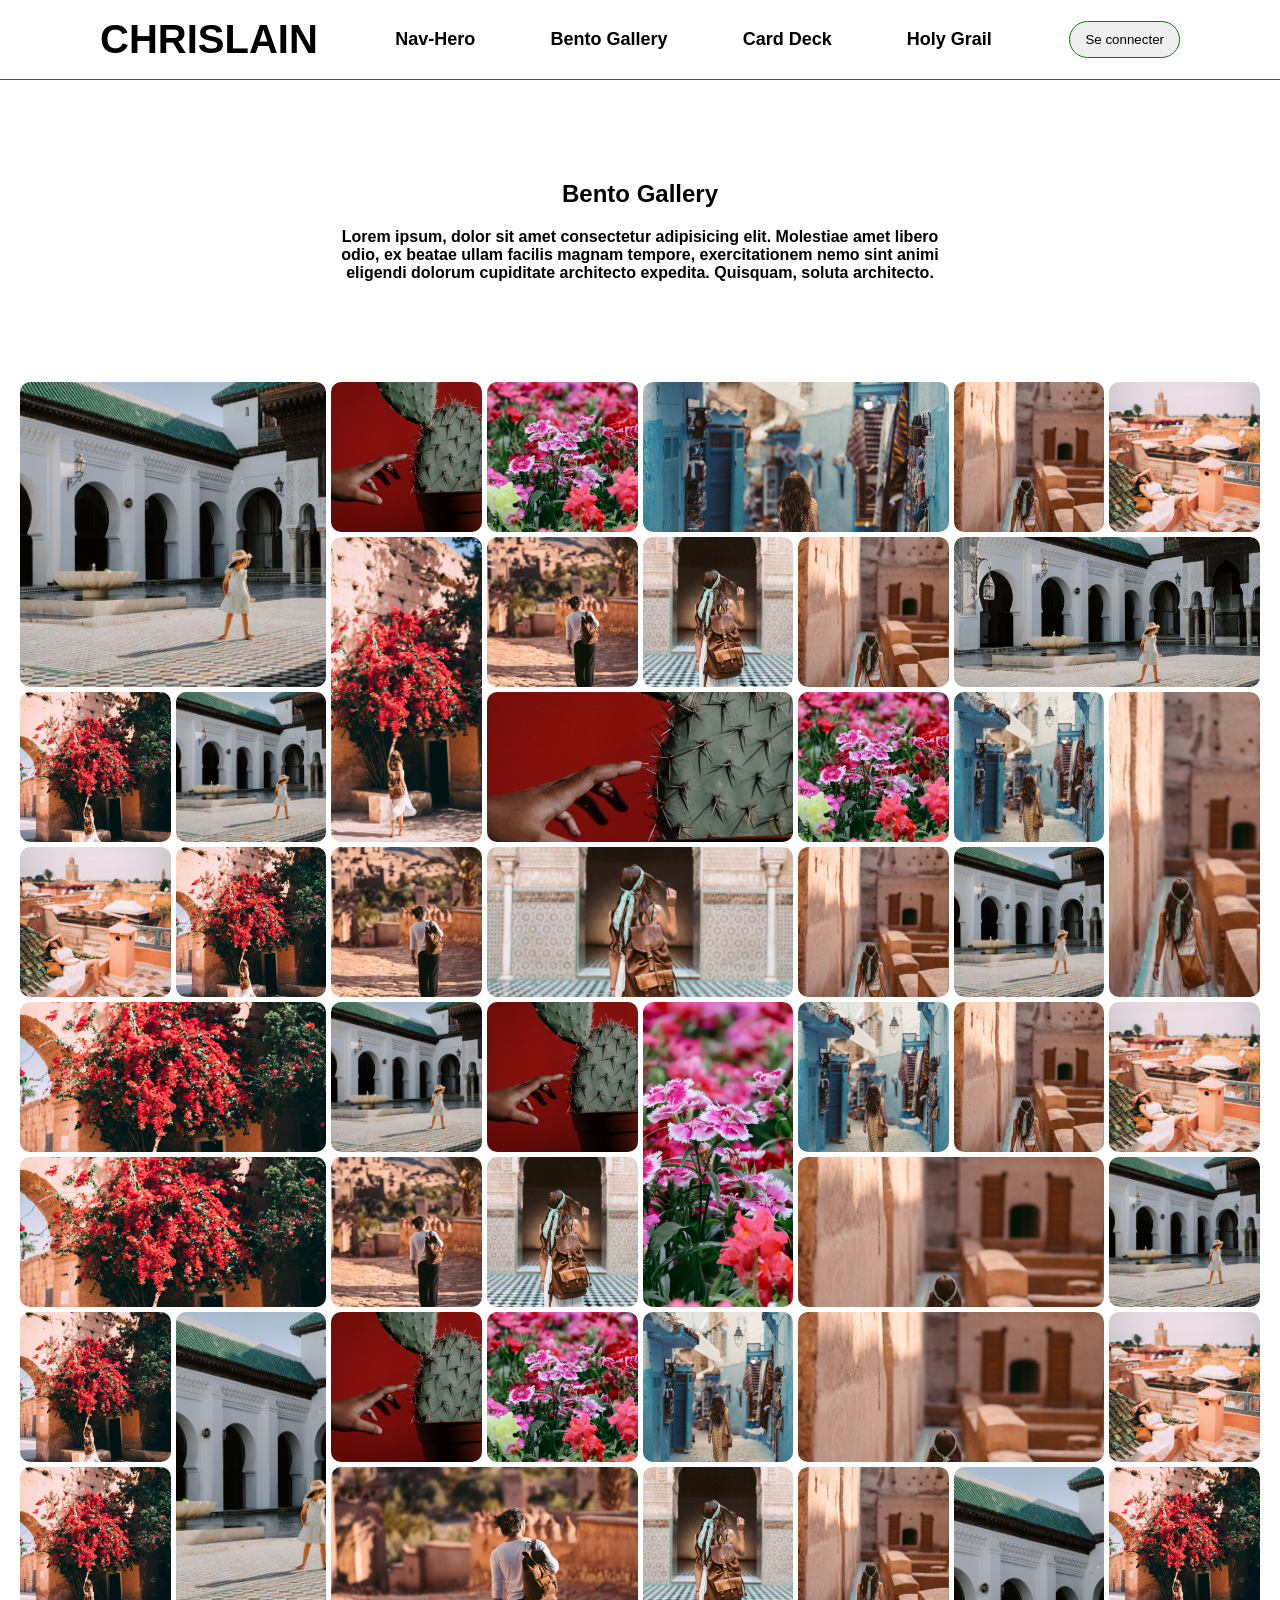
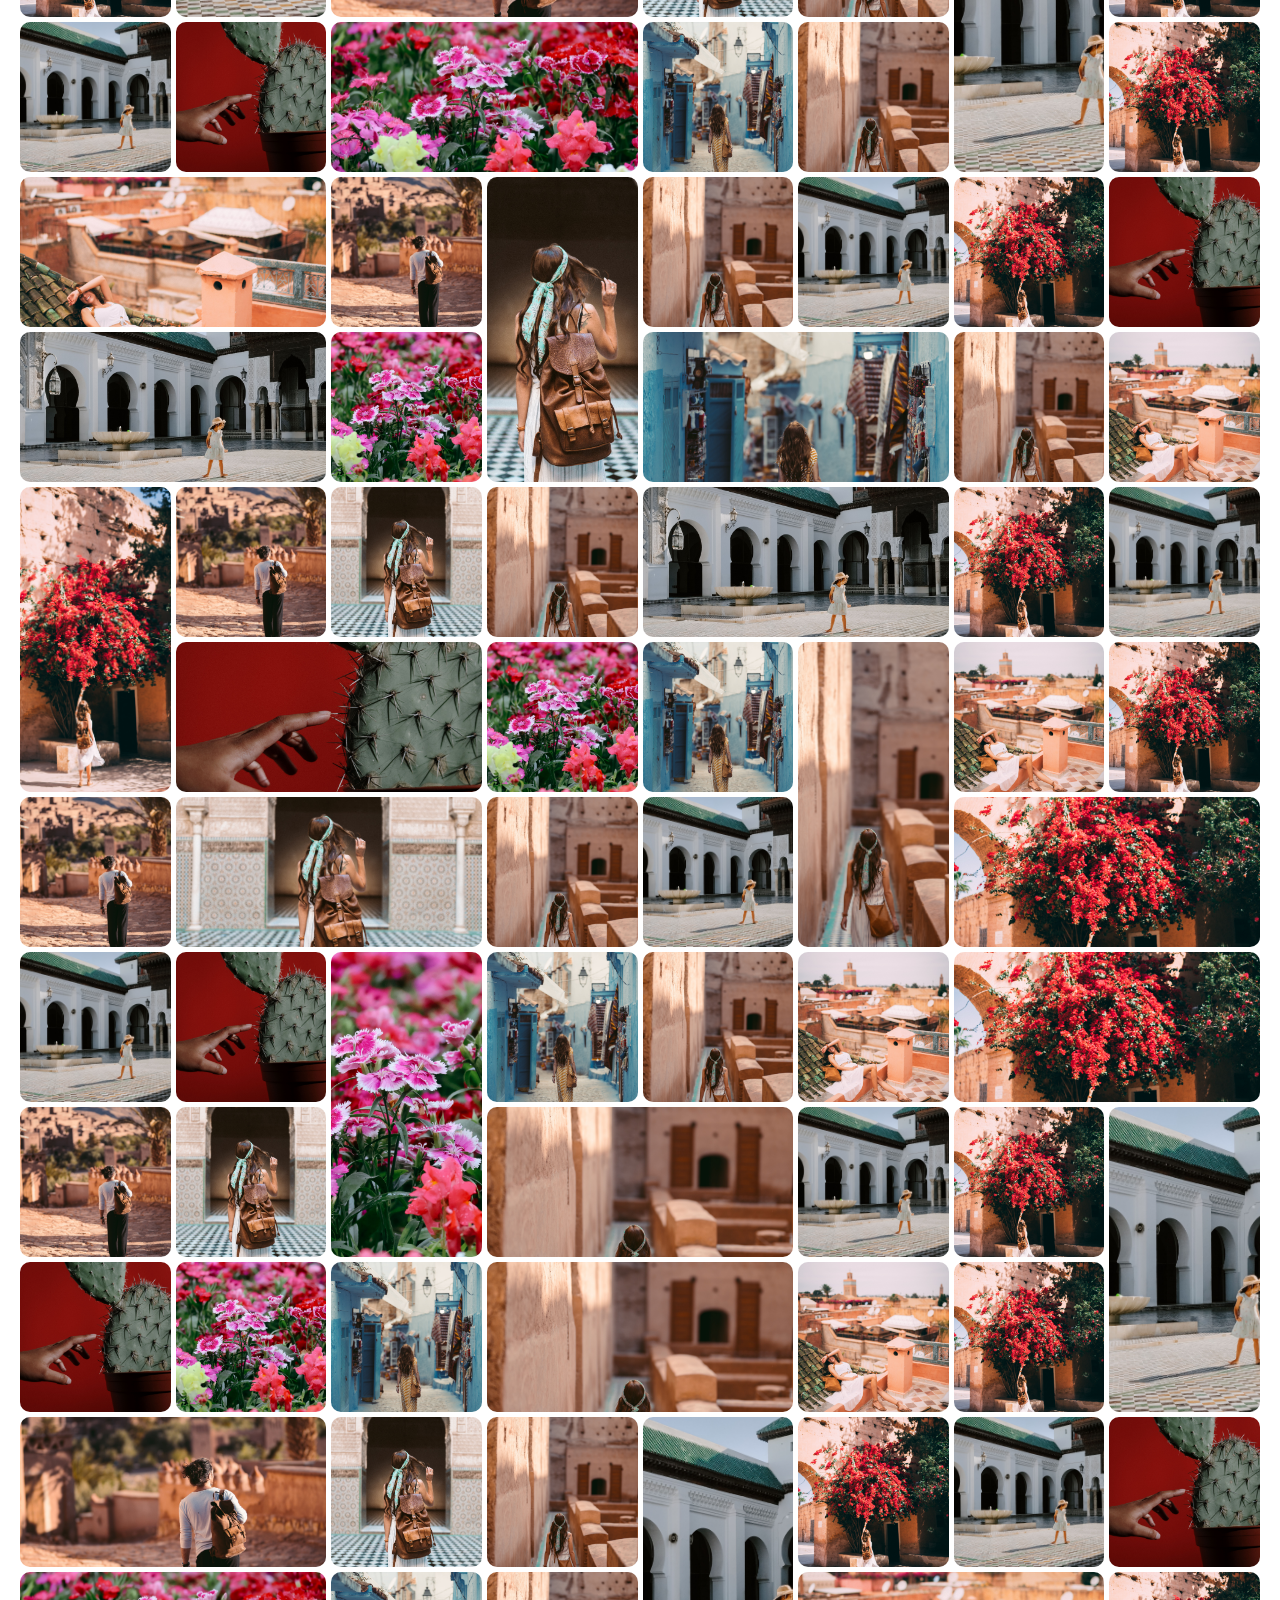
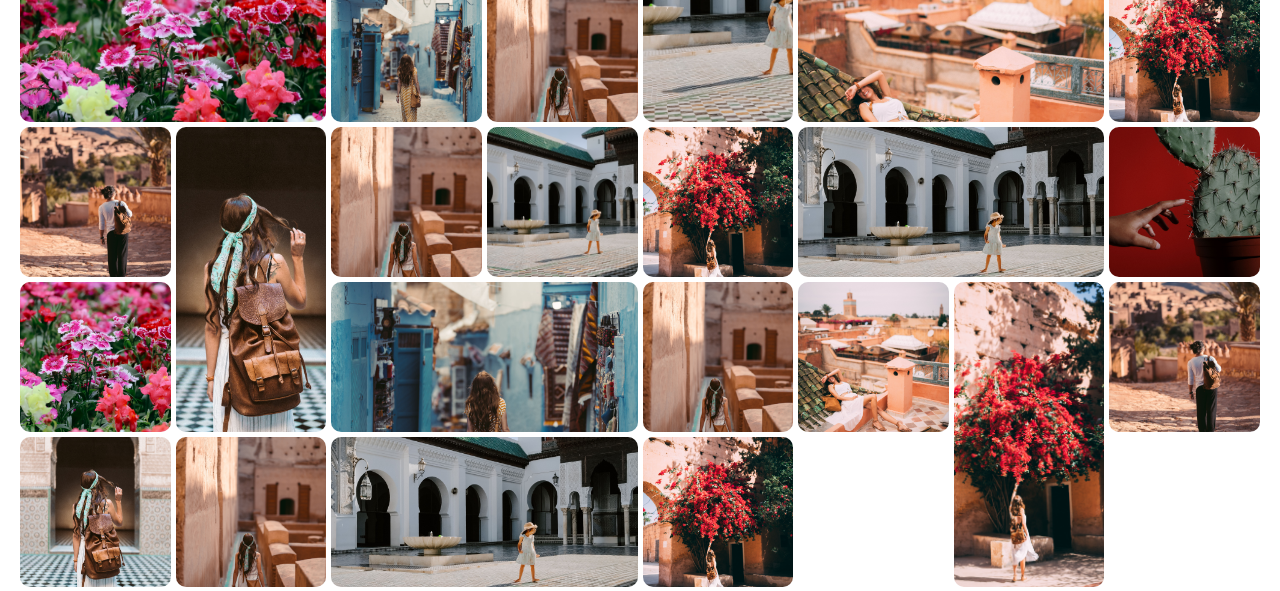
==== bento/bento.html @ 079f1942 "premier commit" ====
<!DOCTYPE html>
<html lang="en">
<head>
    <meta charset="UTF-8">
    <meta name="viewport" content="width=device-width, initial-scale=1.0">
    <title>Document</title>
    <link rel="stylesheet" href="../header.css">
    <link rel="stylesheet" href="./bento.css">
</head>
<body>
    <header>
        <div class="logo">
            <span>CHRISLAIN</span>
        </div>
        <nav>
            <ul>
                <li><a href="../index.html">Nav-Hero</a></li>
                <li><a href="#">Bento Gallery</a></li>
                <li><a href="../card-deck/card.html">Card Deck</a></li>
                <li><a href="">Holy Grail </a></li>
            </ul>
        </nav>
        <button>Se connecter</button>
    </header>
    <main>
        <section>
            <div class="titre">
                <h1>Bento Gallery</h1>
                <p>
                    Lorem ipsum, dolor sit amet consectetur adipisicing elit. Molestiae amet libero odio, ex beatae ullam facilis magnam tempore, exercitationem nemo sint animi eligendi dolorum cupiditate architecto expedita. Quisquam, soluta architecto.
                </p>
            </div>
            <div class="mosaic">
                <figure><img src="../assets/img/pexels-abdoo-35036531.jpg" alt=""></figure>
                <figure><img src="../assets/img/pexels-cottonbro-4507261.jpg" alt=""></figure>
                <figure><img src="../assets/img/pexels-renata-almene-32785928.jpg" alt=""></figure>
                <figure><img src="../assets/img/pexels-taryn-elliott-3889764.jpg" alt=""></figure>
                <figure><img src="../assets/img/pexels-taryn-elliott-3889828.jpg" alt=""></figure>
                <figure><img src="../assets/img/pexels-taryn-elliott-3889840.jpg" alt=""></figure>
                <figure><img src="../assets/img/pexels-taryn-elliott-4651971.jpg" alt=""></figure>
                <figure><img src="../assets/img/pexels-taryn-elliott-4973610.jpg" alt=""></figure>
                <figure><img src="../assets/img/pexels-taryn-elliott-4973655.jpg" alt=""></figure>
                <figure><img src="../assets/img/pexels-taryn-elliott-3889828.jpg" alt=""></figure>
                <figure><img src="../assets/img/pexels-abdoo-35036531.jpg" alt=""></figure>             
                <figure><img src="../assets/img/pexels-taryn-elliott-4651971.jpg" alt=""></figure>
                <figure><img src="../assets/img/pexels-abdoo-35036531.jpg" alt=""></figure>
                <figure><img src="../assets/img/pexels-cottonbro-4507261.jpg" alt=""></figure>
                <figure><img src="../assets/img/pexels-renata-almene-32785928.jpg" alt=""></figure>
                <figure><img src="../assets/img/pexels-taryn-elliott-3889764.jpg" alt=""></figure>
                <figure><img src="../assets/img/pexels-taryn-elliott-3889828.jpg" alt=""></figure>
                <figure><img src="../assets/img/pexels-taryn-elliott-3889840.jpg" alt=""></figure>
                <figure><img src="../assets/img/pexels-taryn-elliott-4651971.jpg" alt=""></figure>
                <figure><img src="../assets/img/pexels-taryn-elliott-4973610.jpg" alt=""></figure>
                <figure><img src="../assets/img/pexels-taryn-elliott-4973655.jpg" alt=""></figure>
                <figure><img src="../assets/img/pexels-taryn-elliott-3889828.jpg" alt=""></figure>
                <figure><img src="../assets/img/pexels-abdoo-35036531.jpg" alt=""></figure>             
                <figure><img src="../assets/img/pexels-taryn-elliott-4651971.jpg" alt=""></figure>
                <figure><img src="../assets/img/pexels-abdoo-35036531.jpg" alt=""></figure>
                <figure><img src="../assets/img/pexels-cottonbro-4507261.jpg" alt=""></figure>
                <figure><img src="../assets/img/pexels-renata-almene-32785928.jpg" alt=""></figure>
                <figure><img src="../assets/img/pexels-taryn-elliott-3889764.jpg" alt=""></figure>
                <figure><img src="../assets/img/pexels-taryn-elliott-3889828.jpg" alt=""></figure>
                <figure><img src="../assets/img/pexels-taryn-elliott-3889840.jpg" alt=""></figure>
                <figure><img src="../assets/img/pexels-taryn-elliott-4651971.jpg" alt=""></figure>
                <figure><img src="../assets/img/pexels-taryn-elliott-4973610.jpg" alt=""></figure>
                <figure><img src="../assets/img/pexels-taryn-elliott-4973655.jpg" alt=""></figure>
                <figure><img src="../assets/img/pexels-taryn-elliott-3889828.jpg" alt=""></figure>
                <figure><img src="../assets/img/pexels-abdoo-35036531.jpg" alt=""></figure>             
                <figure><img src="../assets/img/pexels-taryn-elliott-4651971.jpg" alt=""></figure>
                <figure><img src="../assets/img/pexels-abdoo-35036531.jpg" alt=""></figure>
                <figure><img src="../assets/img/pexels-cottonbro-4507261.jpg" alt=""></figure>
                <figure><img src="../assets/img/pexels-renata-almene-32785928.jpg" alt=""></figure>
                <figure><img src="../assets/img/pexels-taryn-elliott-3889764.jpg" alt=""></figure>
                <figure><img src="../assets/img/pexels-taryn-elliott-3889828.jpg" alt=""></figure>
                <figure><img src="../assets/img/pexels-taryn-elliott-3889840.jpg" alt=""></figure>
                <figure><img src="../assets/img/pexels-taryn-elliott-4651971.jpg" alt=""></figure>
                <figure><img src="../assets/img/pexels-taryn-elliott-4973610.jpg" alt=""></figure>
                <figure><img src="../assets/img/pexels-taryn-elliott-4973655.jpg" alt=""></figure>
                <figure><img src="../assets/img/pexels-taryn-elliott-3889828.jpg" alt=""></figure>
                <figure><img src="../assets/img/pexels-abdoo-35036531.jpg" alt=""></figure>             
                <figure><img src="../assets/img/pexels-taryn-elliott-4651971.jpg" alt=""></figure>
                <figure><img src="../assets/img/pexels-abdoo-35036531.jpg" alt=""></figure>
                <figure><img src="../assets/img/pexels-cottonbro-4507261.jpg" alt=""></figure>
                <figure><img src="../assets/img/pexels-renata-almene-32785928.jpg" alt=""></figure>
                <figure><img src="../assets/img/pexels-taryn-elliott-3889764.jpg" alt=""></figure>
                <figure><img src="../assets/img/pexels-taryn-elliott-3889828.jpg" alt=""></figure>
                <figure><img src="../assets/img/pexels-taryn-elliott-3889840.jpg" alt=""></figure>
                <figure><img src="../assets/img/pexels-taryn-elliott-4651971.jpg" alt=""></figure>
                <figure><img src="../assets/img/pexels-taryn-elliott-4973610.jpg" alt=""></figure>
                <figure><img src="../assets/img/pexels-taryn-elliott-4973655.jpg" alt=""></figure>
                <figure><img src="../assets/img/pexels-taryn-elliott-3889828.jpg" alt=""></figure>
                <figure><img src="../assets/img/pexels-abdoo-35036531.jpg" alt=""></figure>             
                <figure><img src="../assets/img/pexels-taryn-elliott-4651971.jpg" alt=""></figure>
                <figure><img src="../assets/img/pexels-abdoo-35036531.jpg" alt=""></figure>
                <figure><img src="../assets/img/pexels-cottonbro-4507261.jpg" alt=""></figure>
                <figure><img src="../assets/img/pexels-renata-almene-32785928.jpg" alt=""></figure>
                <figure><img src="../assets/img/pexels-taryn-elliott-3889764.jpg" alt=""></figure>
                <figure><img src="../assets/img/pexels-taryn-elliott-3889828.jpg" alt=""></figure>
                <figure><img src="../assets/img/pexels-taryn-elliott-3889840.jpg" alt=""></figure>
                <figure><img src="../assets/img/pexels-taryn-elliott-4651971.jpg" alt=""></figure>
                <figure><img src="../assets/img/pexels-taryn-elliott-4973610.jpg" alt=""></figure>
                <figure><img src="../assets/img/pexels-taryn-elliott-4973655.jpg" alt=""></figure>
                <figure><img src="../assets/img/pexels-taryn-elliott-3889828.jpg" alt=""></figure>
                <figure><img src="../assets/img/pexels-abdoo-35036531.jpg" alt=""></figure>             
                <figure><img src="../assets/img/pexels-taryn-elliott-4651971.jpg" alt=""></figure>
                <figure><img src="../assets/img/pexels-abdoo-35036531.jpg" alt=""></figure>
                <figure><img src="../assets/img/pexels-cottonbro-4507261.jpg" alt=""></figure>
                <figure><img src="../assets/img/pexels-renata-almene-32785928.jpg" alt=""></figure>
                <figure><img src="../assets/img/pexels-taryn-elliott-3889764.jpg" alt=""></figure>
                <figure><img src="../assets/img/pexels-taryn-elliott-3889828.jpg" alt=""></figure>
                <figure><img src="../assets/img/pexels-taryn-elliott-3889840.jpg" alt=""></figure>
                <figure><img src="../assets/img/pexels-taryn-elliott-4651971.jpg" alt=""></figure>
                <figure><img src="../assets/img/pexels-taryn-elliott-4973610.jpg" alt=""></figure>
                <figure><img src="../assets/img/pexels-taryn-elliott-4973655.jpg" alt=""></figure>
                <figure><img src="../assets/img/pexels-taryn-elliott-3889828.jpg" alt=""></figure>
                <figure><img src="../assets/img/pexels-abdoo-35036531.jpg" alt=""></figure>             
                <figure><img src="../assets/img/pexels-taryn-elliott-4651971.jpg" alt=""></figure>
                <figure><img src="../assets/img/pexels-abdoo-35036531.jpg" alt=""></figure>
                <figure><img src="../assets/img/pexels-cottonbro-4507261.jpg" alt=""></figure>
                <figure><img src="../assets/img/pexels-renata-almene-32785928.jpg" alt=""></figure>
                <figure><img src="../assets/img/pexels-taryn-elliott-3889764.jpg" alt=""></figure>
                <figure><img src="../assets/img/pexels-taryn-elliott-3889828.jpg" alt=""></figure>
                <figure><img src="../assets/img/pexels-taryn-elliott-3889840.jpg" alt=""></figure>
                <figure><img src="../assets/img/pexels-taryn-elliott-4651971.jpg" alt=""></figure>
                <figure><img src="../assets/img/pexels-taryn-elliott-4973610.jpg" alt=""></figure>
                <figure><img src="../assets/img/pexels-taryn-elliott-4973655.jpg" alt=""></figure>
                <figure><img src="../assets/img/pexels-taryn-elliott-3889828.jpg" alt=""></figure>
                <figure><img src="../assets/img/pexels-abdoo-35036531.jpg" alt=""></figure>             
                <figure><img src="../assets/img/pexels-taryn-elliott-4651971.jpg" alt=""></figure>
                <figure><img src="../assets/img/pexels-abdoo-35036531.jpg" alt=""></figure>
                <figure><img src="../assets/img/pexels-cottonbro-4507261.jpg" alt=""></figure>
                <figure><img src="../assets/img/pexels-renata-almene-32785928.jpg" alt=""></figure>
                <figure><img src="../assets/img/pexels-taryn-elliott-3889764.jpg" alt=""></figure>
                <figure><img src="../assets/img/pexels-taryn-elliott-3889828.jpg" alt=""></figure>
                <figure><img src="../assets/img/pexels-taryn-elliott-3889840.jpg" alt=""></figure>
                <figure><img src="../assets/img/pexels-taryn-elliott-4651971.jpg" alt=""></figure>
                <figure><img src="../assets/img/pexels-taryn-elliott-4973610.jpg" alt=""></figure>
                <figure><img src="../assets/img/pexels-taryn-elliott-4973655.jpg" alt=""></figure>
                <figure><img src="../assets/img/pexels-taryn-elliott-3889828.jpg" alt=""></figure>
                <figure><img src="../assets/img/pexels-abdoo-35036531.jpg" alt=""></figure>             
                <figure><img src="../assets/img/pexels-taryn-elliott-4651971.jpg" alt=""></figure>
                <figure><img src="../assets/img/pexels-abdoo-35036531.jpg" alt=""></figure>
                <figure><img src="../assets/img/pexels-cottonbro-4507261.jpg" alt=""></figure>
                <figure><img src="../assets/img/pexels-renata-almene-32785928.jpg" alt=""></figure>
                <figure><img src="../assets/img/pexels-taryn-elliott-3889764.jpg" alt=""></figure>
                <figure><img src="../assets/img/pexels-taryn-elliott-3889828.jpg" alt=""></figure>
                <figure><img src="../assets/img/pexels-taryn-elliott-3889840.jpg" alt=""></figure>
                <figure><img src="../assets/img/pexels-taryn-elliott-4651971.jpg" alt=""></figure>
                <figure><img src="../assets/img/pexels-taryn-elliott-4973610.jpg" alt=""></figure>
                <figure><img src="../assets/img/pexels-taryn-elliott-4973655.jpg" alt=""></figure>
                <figure><img src="../assets/img/pexels-taryn-elliott-3889828.jpg" alt=""></figure>
                <figure><img src="../assets/img/pexels-abdoo-35036531.jpg" alt=""></figure>             
                <figure><img src="../assets/img/pexels-taryn-elliott-4651971.jpg" alt=""></figure>
                <figure><img src="../assets/img/pexels-abdoo-35036531.jpg" alt=""></figure>
                <figure><img src="../assets/img/pexels-cottonbro-4507261.jpg" alt=""></figure>
                <figure><img src="../assets/img/pexels-renata-almene-32785928.jpg" alt=""></figure>
                <figure><img src="../assets/img/pexels-taryn-elliott-3889764.jpg" alt=""></figure>
                <figure><img src="../assets/img/pexels-taryn-elliott-3889828.jpg" alt=""></figure>
                <figure><img src="../assets/img/pexels-taryn-elliott-3889840.jpg" alt=""></figure>
                <figure><img src="../assets/img/pexels-taryn-elliott-4651971.jpg" alt=""></figure>
                <figure><img src="../assets/img/pexels-taryn-elliott-4973610.jpg" alt=""></figure>
                <figure><img src="../assets/img/pexels-taryn-elliott-4973655.jpg" alt=""></figure>
                <figure><img src="../assets/img/pexels-taryn-elliott-3889828.jpg" alt=""></figure>
                <figure><img src="../assets/img/pexels-abdoo-35036531.jpg" alt=""></figure>             
                <figure><img src="../assets/img/pexels-taryn-elliott-4651971.jpg" alt=""></figure>
            </div>
        </section>
    </main>
</body>
</html>
---- header.css ----
*{
    padding: 0;
    margin: 0;
    box-sizing: border-box;
}

body {
    font-family: Arial, Helvetica, sans-serif;
    font-weight: bold;
}

header {
    width: 100%;
    height: 80px;
    display: flex;
    flex-wrap: wrap;
    justify-content: space-between;
    align-items: center;
    padding: 0 100px;
    border-bottom: 1px solid red;
    position: fixed;
    background-color: white;
}

.logo {
    height: 100%;
    font-size: 40px;
    display: flex;
    align-items: center;
}

nav {
    /* width: 50%; */
    flex-grow: 1;
}

header nav ul {
    width: 100%;
    display: inline-flex;
    padding: 0 40px;
    justify-content: space-around;
    flex-wrap: wrap;
    list-style: none;
}

header nav ul a {
    font-size: 18px;
    text-decoration: none;
    color: black;
}

header nav ul a:hover {
    color: red;
}

header button {
    padding: 10px 15px;
    border: 1px solid green;
    border-radius: 20px;
}
---- bento/bento.css ----
main {
    width: 100%;
    padding: 0 20px;
    padding-top: 80px;
}

section {
    width: 100%;
}

.titre {
    width: 50%;
    margin: 0 auto;
    padding: 100px 0;
    text-align: center;
}

.titre h1 {
    margin-bottom: 20px;
}

.mosaic {
    width: 100%;
    display: grid;
    grid-template-columns: repeat(auto-fit, minmax(150px , 1fr));
    grid-auto-rows: 150px;
    grid-auto-flow: dense;
    justify-content: center;
    gap: 5px;
}

figure img {
    width: 100%;
    height: 100%;
    object-fit: cover;
    border-radius: 10px;
}

figure:nth-child(10n + 1) {
  grid-column: span 2;
  grid-row: span 2;
}

figure:nth-child(10n + 2) {
  grid-column: span 1;
  grid-row: span 1;
}

figure:nth-child(10n + 3) {
  grid-column: span 1;
  grid-row: span 1;
}

figure:nth-child(10n + 4) {
  grid-column: span 2;
  grid-row: span 1;
}

figure:nth-child(10n + 5) {
  grid-column: span 1;
  grid-row: span 1;
}

figure:nth-child(10n + 6) {
  grid-column: span 1;
  grid-row: span 1;
}

figure:nth-child(10n + 7) {
  grid-column: span 1;
  grid-row: span 2;
}

figure:nth-child(10n + 8) {
  grid-column: span 1;
  grid-row: span 1;
}

figure:nth-child(10n + 9) {
  grid-column: span 1;
  grid-row: span 1;
}

figure:nth-child(10n + 10) {
  grid-column: span 1;
  grid-row: span 1;
}

figure:nth-child(10n + 11) {
  grid-column: span 2;
  grid-row: span 1;
}

figure:nth-child(10n + 12) {
  grid-column: span 1;
  grid-row: span 1;
}
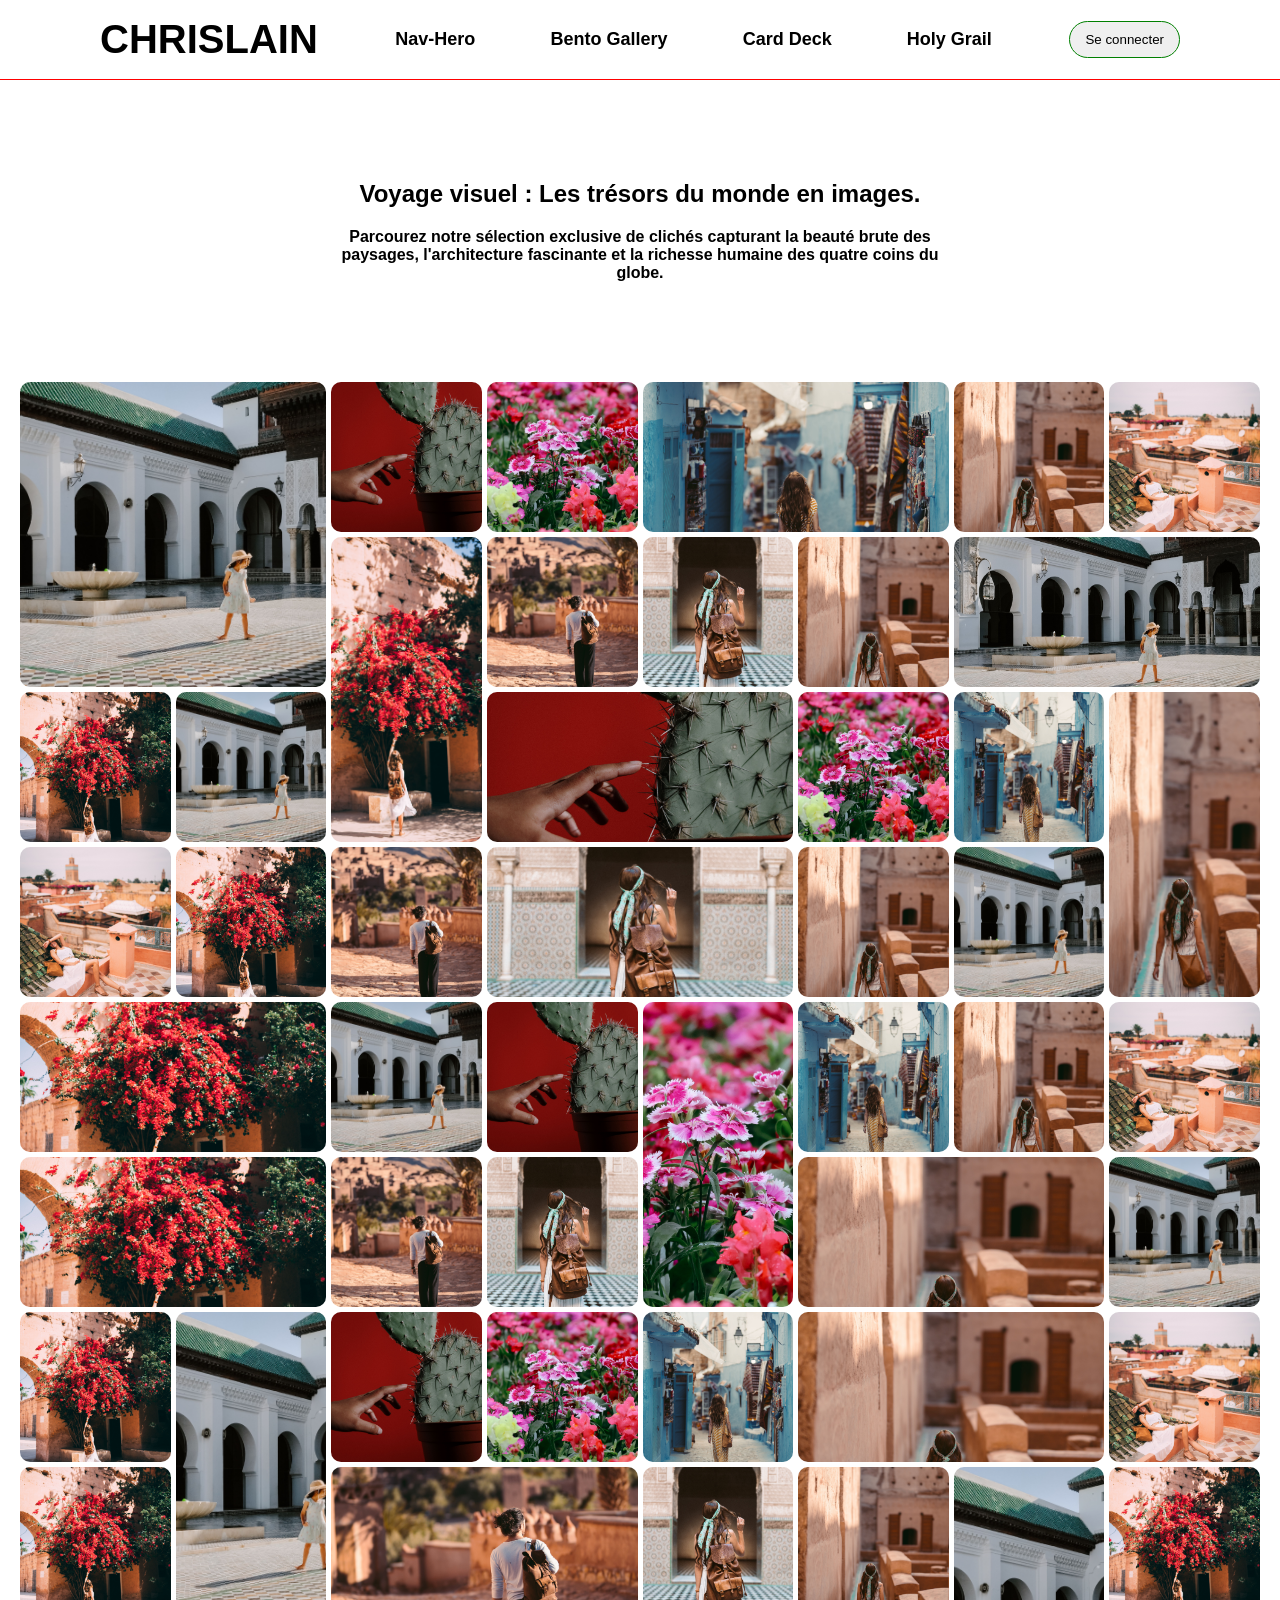
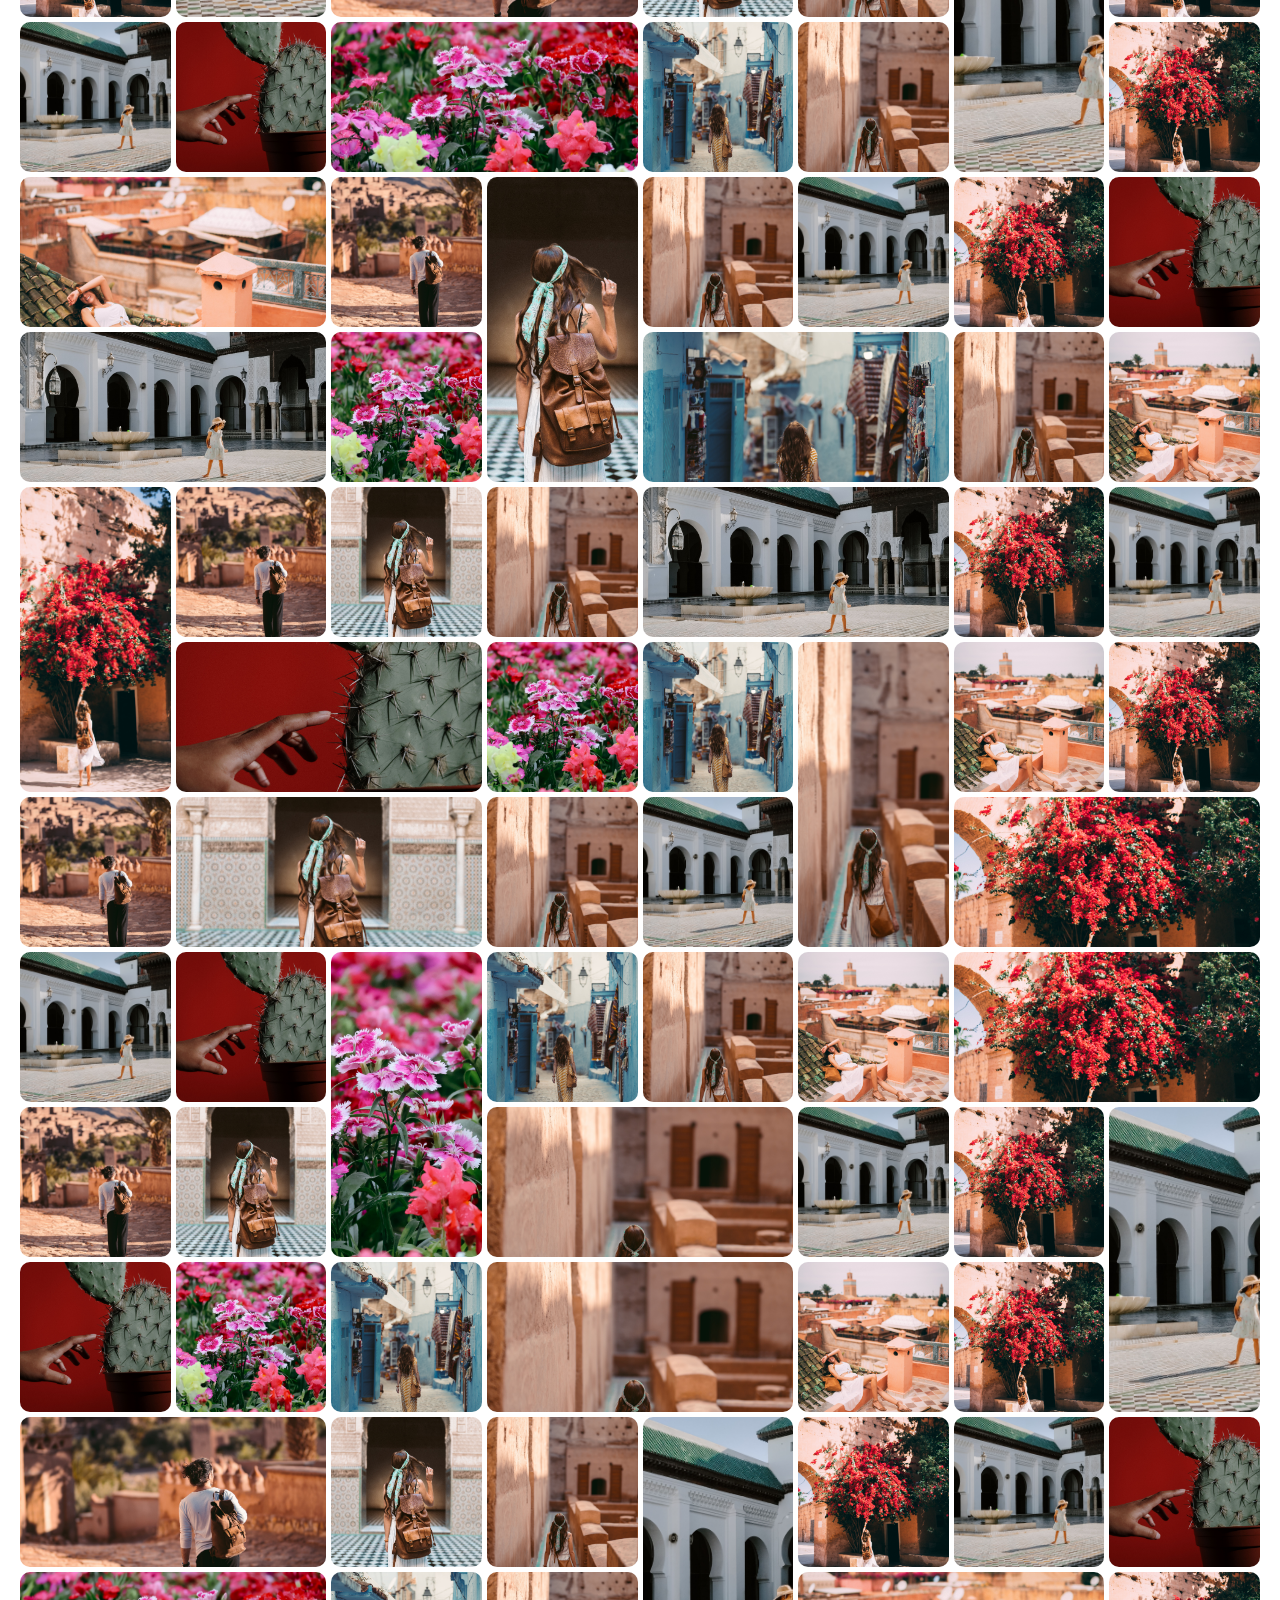
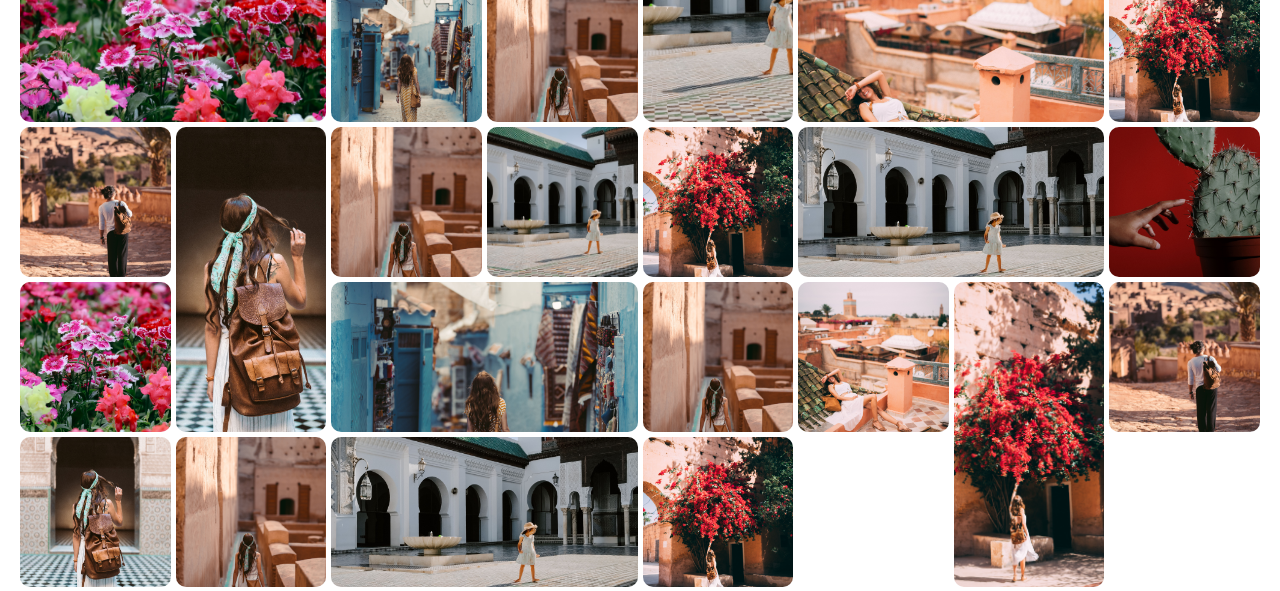
==== commit c64dd494: "modification" ====
--- a/bento/bento.html
+++ b/bento/bento.html
@@ -17,7 +17,7 @@
                 <li><a href="../index.html">Nav-Hero</a></li>
                 <li><a href="#">Bento Gallery</a></li>
                 <li><a href="../card-deck/card.html">Card Deck</a></li>
-                <li><a href="">Holy Grail </a></li>
+                <li><a href="../holy/holy.html">Holy Grail </a></li>
             </ul>
         </nav>
         <button>Se connecter</button>
@@ -25,10 +25,9 @@
     <main>
         <section>
             <div class="titre">
-                <h1>Bento Gallery</h1>
+                <h1>Voyage visuel : Les trésors du monde en images.</h1>
                 <p>
-                    Lorem ipsum, dolor sit amet consectetur adipisicing elit. Molestiae amet libero odio, ex beatae ullam facilis magnam tempore, exercitationem nemo sint animi eligendi dolorum cupiditate architecto expedita. Quisquam, soluta architecto.
-                </p>
+                    Parcourez notre sélection exclusive de clichés capturant la beauté brute des paysages, l'architecture fascinante et la richesse humaine des quatre coins du globe.
             </div>
             <div class="mosaic">
                 <figure><img src="../assets/img/pexels-abdoo-35036531.jpg" alt=""></figure>
